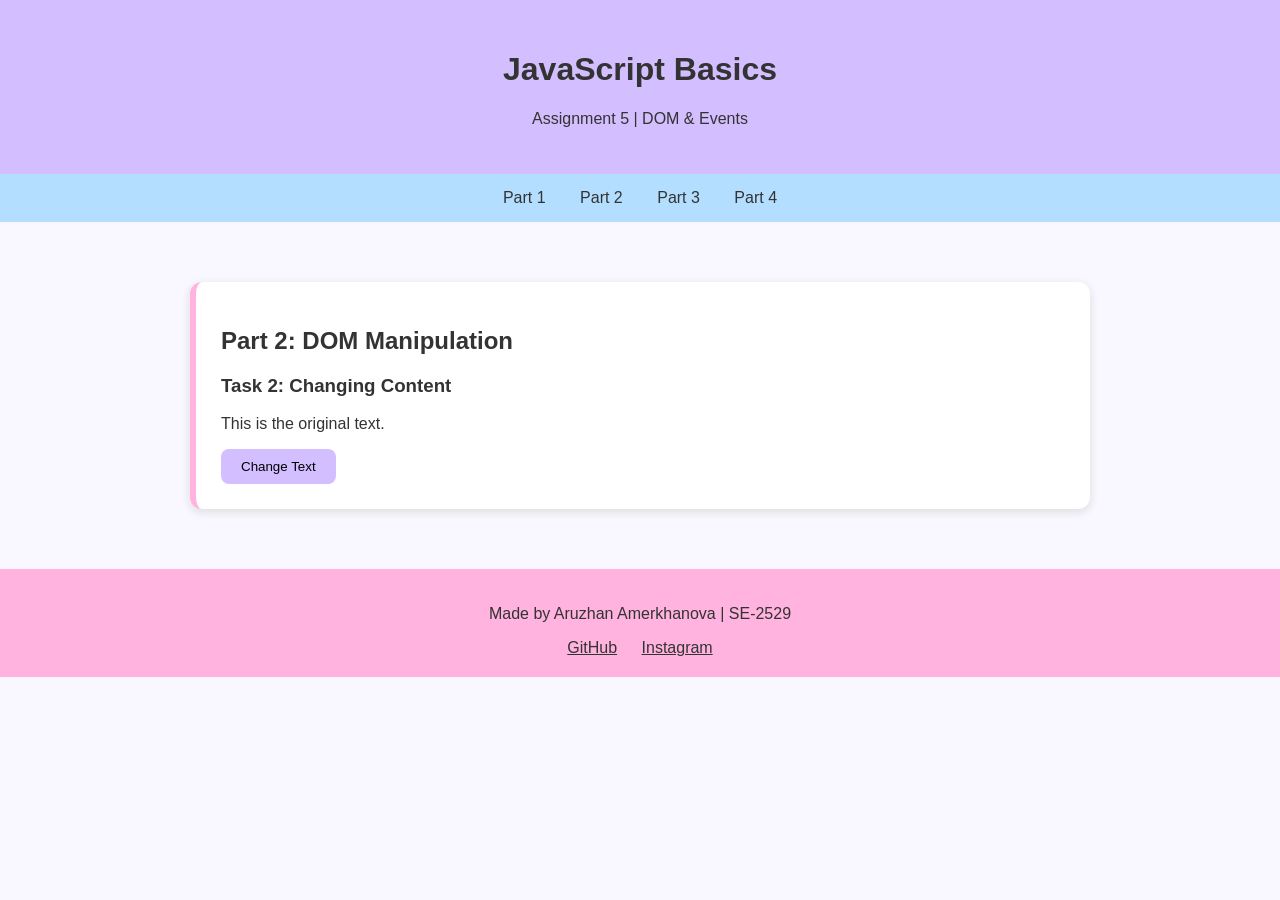
==== part2.html @ 6d5c5504 "Add content manipulation" ====
<!DOCTYPE html>
<html lang="en">
<head>
  <meta charset="UTF-8">
  <meta name="viewport" content="width=device-width, initial-scale=1.0">
  <title>Part 2 - DOM Manipulation</title>
  <link rel="stylesheet" href="styles.css">
</head>
<body>

<header>
  <h1>JavaScript Basics</h1>
  <p>Assignment 5 | DOM & Events</p>
</header>

<nav>
  <a href="index.html">Part 1</a>
  <a href="part2.html">Part 2</a>
  <a href="part3.html">Part 3</a>
  <a href="part4.html">Part 4</a>
</nav>

<main>
  <section class="card">
    <h2>Part 2: DOM Manipulation</h2>

    <h3>Task 2: Changing Content</h3>
    <p id="message">This is the original text.</p>
    <button id="changeText">Change Text</button>
  </section>
</main>

<footer>
  <p>Made by Aruzhan Amerkhanova | SE-2529</p>
  <a href="https://github.com/xelllion" target="_blank">GitHub</a>
  <a href="https://instagram.com/p_qwack" target="_blank">Instagram</a>
</footer>

<script src="part2.js"></script>
</body>
</html>
---- styles.css ----
body {
    margin: 0;
    font-family: Arial, sans-serif;
    background-color: #f9f7ff;
    color: #333;
}

header {
    background-color: #d3beff;
    text-align: center;
    padding: 30px;
}

nav {
    background-color: #b3deff;
    text-align: center;
    padding: 15px;
}

nav a {
    color: #333;
    text-decoration: none;
    margin: 15px;
}

nav a:hover {
    color: #9b4dca;
}

main {
    max-width: 900px;
    margin: 40px auto;
    padding: 20px;
}

.card {
    background-color: white;
    padding: 25px;
    border-left: 6px solid #ffb3de;
    border-radius: 12px;
    box-shadow: 0 3px 10px #ddd;
}

button {
    background-color: #d3beff;
    border: none;
    padding: 10px 20px;
    border-radius: 8px;
    cursor: pointer;
}

button:hover {
    background-color: #ffb3de;
}

input {
    padding: 10px;
    border: 1px solid #d3beff;
    border-radius: 8px;
}

footer {
    background-color: #ffb3de;
    text-align: center;
    padding: 20px;
}

footer a {
    color: #333;
    margin: 10px;
}
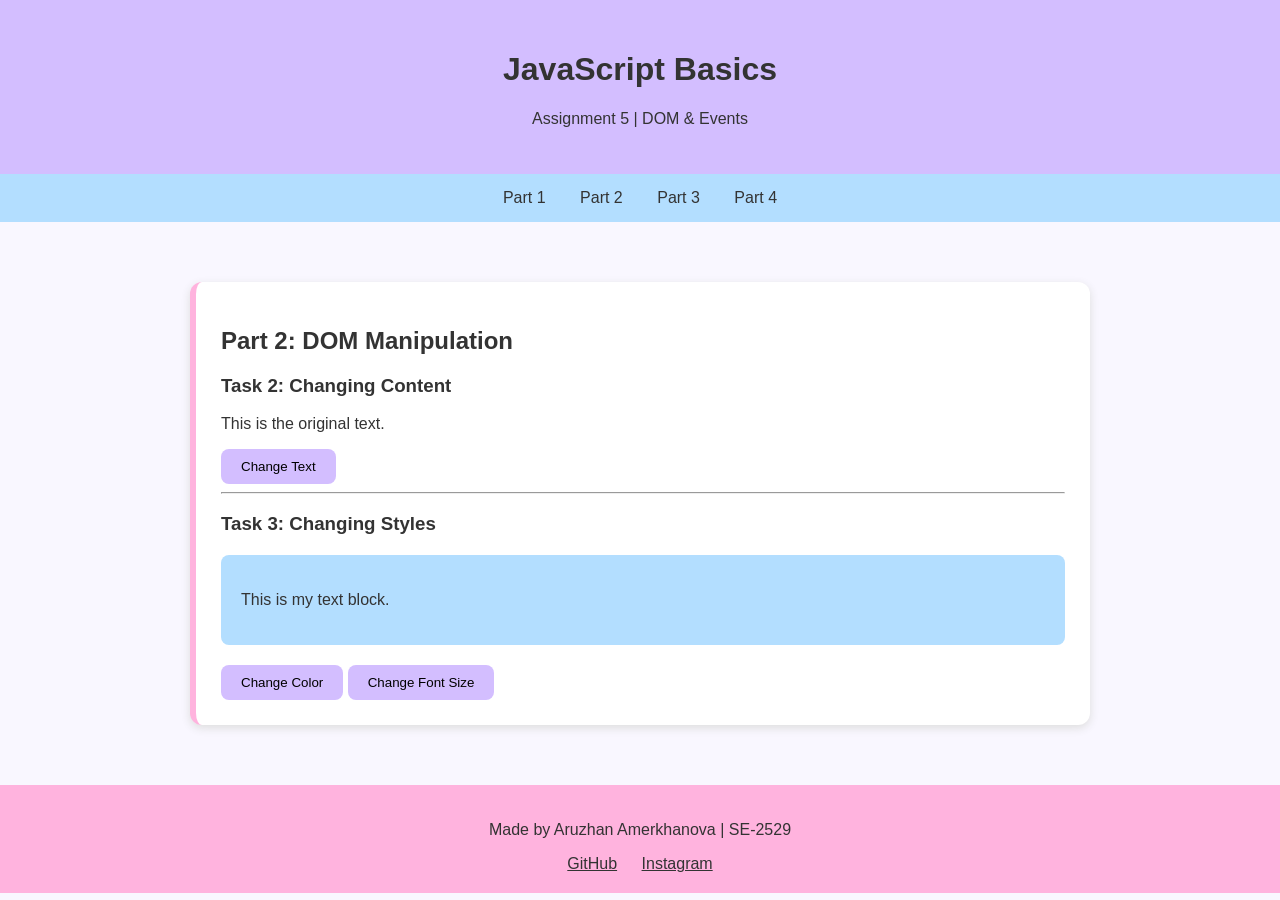
==== commit aa72d489: "Complete Tasks 2 and 3" ====
--- a/part2.html
+++ b/part2.html
@@ -27,6 +27,18 @@
     <h3>Task 2: Changing Content</h3>
     <p id="message">This is the original text.</p>
     <button id="changeText">Change Text</button>
+
+    <hr>
+
+    <h3>Task 3: Changing Styles</h3>
+
+    <div id="box">
+      <p id="boxText">This is my text block.</p>
+    </div>
+
+    <button id="changeColor">Change Color</button>
+    <button id="changeSize">Change Font Size</button>
+
   </section>
 </main>
 
--- a/styles.css
+++ b/styles.css
@@ -68,4 +68,11 @@
 footer a {
     color: #333;
     margin: 10px;
+}
+
+#box {
+    background-color: #b3deff;
+    padding: 20px;
+    margin: 20px 0;
+    border-radius: 8px;
 }
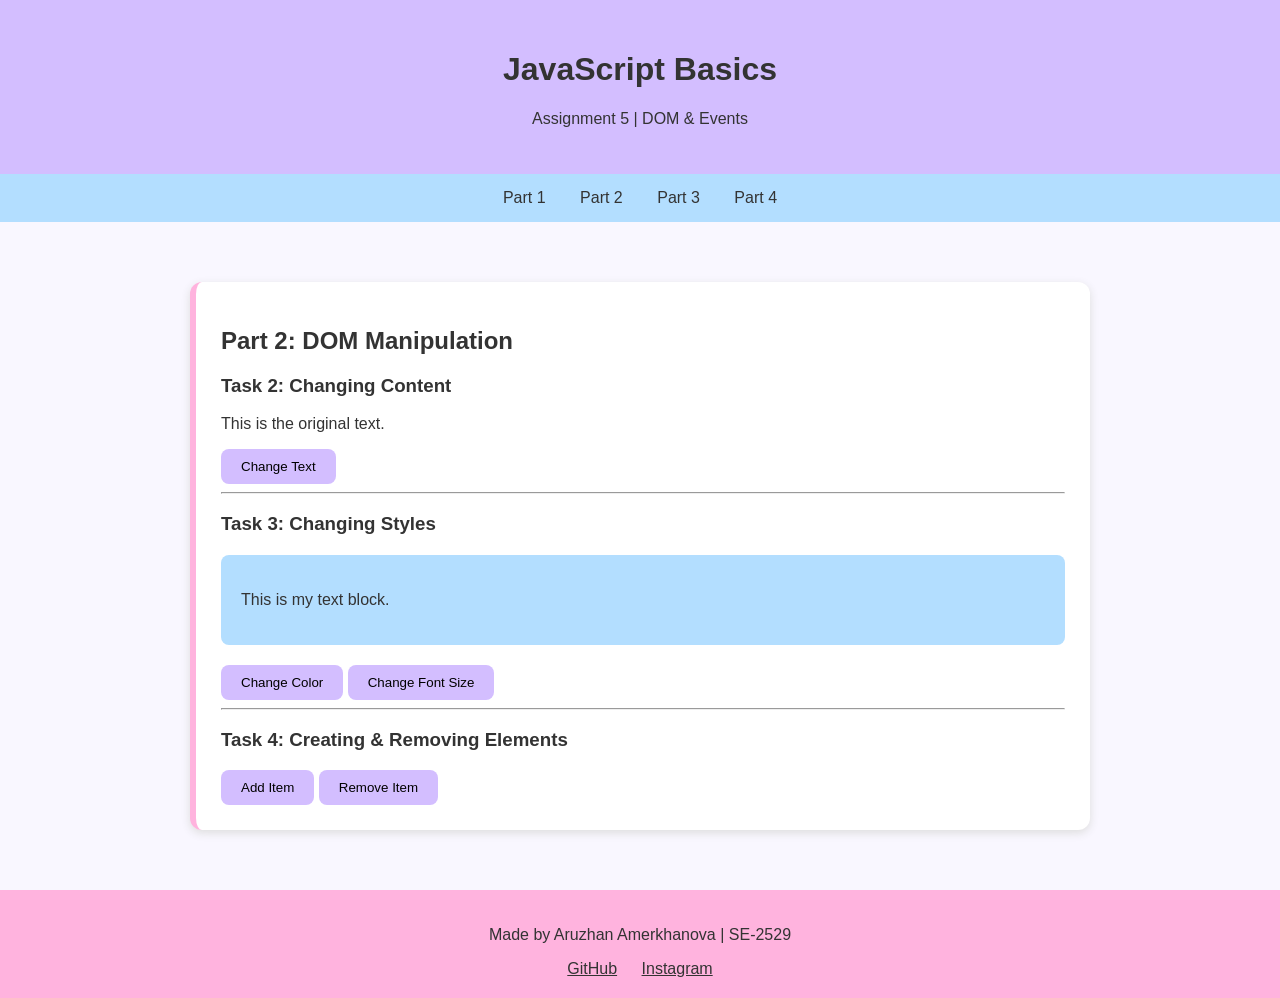
==== commit 82a75e0b: "Complete Task 4" ====
--- a/part2.html
+++ b/part2.html
@@ -39,6 +39,15 @@
     <button id="changeColor">Change Color</button>
     <button id="changeSize">Change Font Size</button>
 
+    <hr>
+
+    <h3>Task 4: Creating & Removing Elements</h3>
+
+    <ul id="itemList"></ul>
+
+    <button id="addItem">Add Item</button>
+    <button id="removeItem">Remove Item</button>
+
   </section>
 </main>
 
